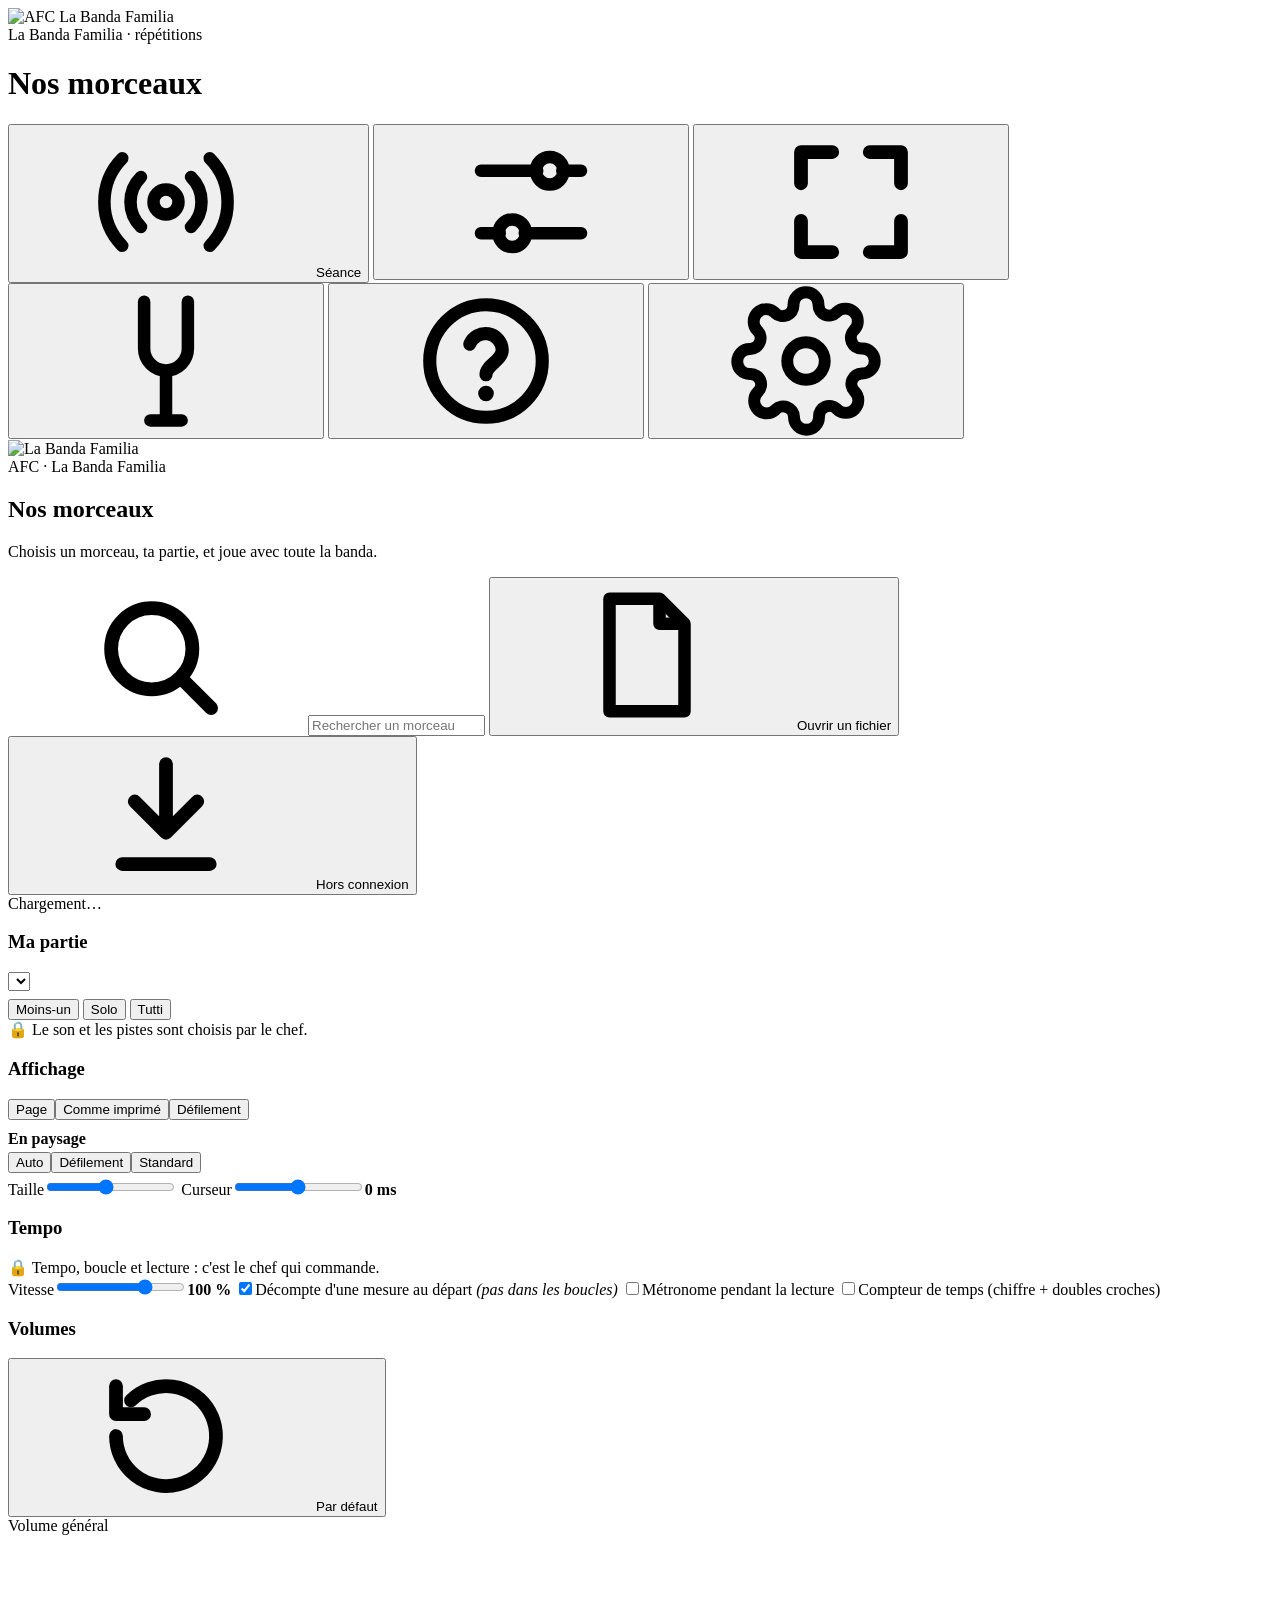
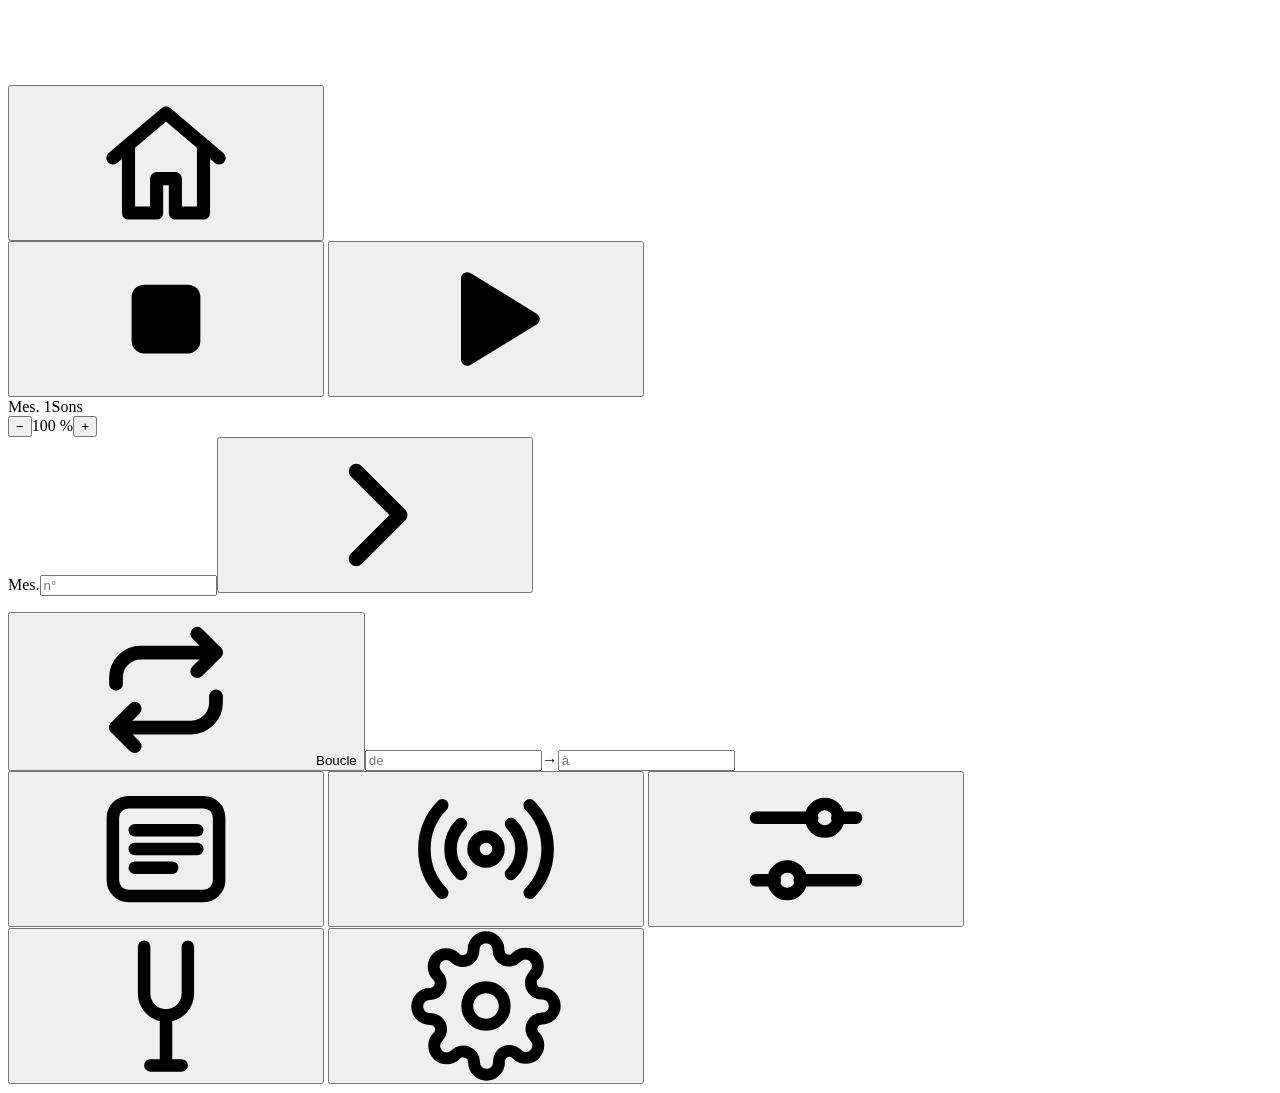
==== sources/body.html @ c30ca42b "Add files via upload" ====
<body data-theme="neon">
<svg width="0" height="0" style="position:absolute" aria-hidden="true">
  <symbol id="i-play" viewBox="0 0 24 24"><path d="M8 5.5v13a1 1 0 0 0 1.5.86l10.6-6.5a1 1 0 0 0 0-1.72L9.5 4.64A1 1 0 0 0 8 5.5z" fill="currentColor"/></symbol>
  <symbol id="i-pause" viewBox="0 0 24 24"><rect x="6" y="5" width="4.2" height="14" rx="1.3" fill="currentColor"/><rect x="13.8" y="5" width="4.2" height="14" rx="1.3" fill="currentColor"/></symbol>
  <symbol id="i-stop" viewBox="0 0 24 24"><rect x="6.5" y="6.5" width="11" height="11" rx="2" fill="currentColor"/></symbol>
  <symbol id="i-home" viewBox="0 0 24 24"><path d="M3.5 11.2L12 4l8.5 7.2M6 9.6V20h4.5v-5.5h3V20H18V9.6" fill="none" stroke="currentColor" stroke-width="2.1" stroke-linecap="round" stroke-linejoin="round"/></symbol>
  <symbol id="i-back" viewBox="0 0 24 24"><path d="M15 5l-7 7 7 7" fill="none" stroke="currentColor" stroke-width="2.4" stroke-linecap="round" stroke-linejoin="round"/></symbol>
  <symbol id="i-sliders" viewBox="0 0 24 24"><g fill="none" stroke="currentColor" stroke-width="2" stroke-linecap="round"><path d="M4 7h9M17 7h3M4 17h3M11 17h9"/><circle cx="15" cy="7" r="2.2"/><circle cx="9" cy="17" r="2.2"/></g></symbol>
  <symbol id="i-full" viewBox="0 0 24 24"><path d="M4 9V4h5M20 9V4h-5M4 15v5h5M20 15v5h-5" fill="none" stroke="currentColor" stroke-width="2.2" stroke-linecap="round" stroke-linejoin="round"/></symbol>
  <symbol id="i-fork" viewBox="0 0 24 24"><path d="M8.5 2.5v7.5a3.5 3.5 0 0 0 7 0V2.5M12 13.5v8M9.5 21.5h5" fill="none" stroke="currentColor" stroke-width="2" stroke-linecap="round" stroke-linejoin="round"/></symbol>
  <symbol id="i-gear" viewBox="0 0 24 24"><g fill="none" stroke="currentColor" stroke-width="1.9" stroke-linecap="round" stroke-linejoin="round"><circle cx="12" cy="12" r="3"/><path d="M19.4 15a1.65 1.65 0 0 0 .33 1.82l.06.06a2 2 0 0 1-2.83 2.83l-.06-.06a1.65 1.65 0 0 0-1.82-.33 1.65 1.65 0 0 0-1 1.51V21a2 2 0 0 1-4 0v-.09A1.65 1.65 0 0 0 9 19.4a1.65 1.65 0 0 0-1.82.33l-.06.06a2 2 0 0 1-2.83-2.83l.06-.06a1.65 1.65 0 0 0 .33-1.82 1.65 1.65 0 0 0-1.51-1H3a2 2 0 0 1 0-4h.09A1.65 1.65 0 0 0 4.6 9a1.65 1.65 0 0 0-.33-1.82l-.06-.06a2 2 0 0 1 2.83-2.83l.06.06a1.65 1.65 0 0 0 1.82.33H9a1.65 1.65 0 0 0 1-1.51V3a2 2 0 0 1 4 0v.09a1.65 1.65 0 0 0 1 1.51 1.65 1.65 0 0 0 1.82-.33l.06-.06a2 2 0 0 1 2.83 2.83l-.06.06a1.65 1.65 0 0 0-.33 1.82V9a1.65 1.65 0 0 0 1.51 1H21a2 2 0 0 1 0 4h-.09a1.65 1.65 0 0 0-1.51 1z"/></g></symbol>
  <symbol id="i-loop" viewBox="0 0 24 24"><g fill="none" stroke="currentColor" stroke-width="2.2" stroke-linecap="round" stroke-linejoin="round"><path d="M17 3l3 3-3 3"/><path d="M20 6H8a4 4 0 0 0-4 4v1"/><path d="M7 21l-3-3 3-3"/><path d="M4 18h12a4 4 0 0 0 4-4v-1"/></g></symbol>
  <symbol id="i-file" viewBox="0 0 24 24"><g fill="none" stroke="currentColor" stroke-width="2" stroke-linejoin="round"><path d="M6 3h8l4 4v14H6z"/><path d="M14 3v4h4"/></g></symbol>
  <symbol id="i-download" viewBox="0 0 24 24"><g fill="none" stroke="currentColor" stroke-width="2.2" stroke-linecap="round" stroke-linejoin="round"><path d="M12 4v11M7 10l5 5 5-5M5 20h14"/></g></symbol>
  <symbol id="i-search" viewBox="0 0 24 24"><g fill="none" stroke="currentColor" stroke-width="2.2" stroke-linecap="round"><circle cx="11" cy="11" r="6.5"/><path d="M16 16l4.5 4.5"/></g></symbol>
  <symbol id="i-chev" viewBox="0 0 24 24"><path d="M9 5l7 7-7 7" fill="none" stroke="currentColor" stroke-width="2.4" stroke-linecap="round" stroke-linejoin="round"/></symbol>
  <symbol id="i-reset" viewBox="0 0 24 24"><g fill="none" stroke="currentColor" stroke-width="2.2" stroke-linecap="round" stroke-linejoin="round"><path d="M4 12a8 8 0 1 0 2.4-5.7"/><path d="M4 4v4.5h4.5"/></g></symbol>
  <symbol id="i-cast" viewBox="0 0 24 24"><g fill="none" stroke="currentColor" stroke-width="2" stroke-linecap="round"><circle cx="12" cy="12" r="2"/><path d="M8 8a5.6 5.6 0 0 0 0 8M16 8a5.6 5.6 0 0 1 0 8M5 5a10 10 0 0 0 0 14M19 5a10 10 0 0 1 0 14"/></g></symbol>
  <symbol id="i-view" viewBox="0 0 24 24"><g fill="none" stroke="currentColor" stroke-width="2" stroke-linecap="round"><rect x="3.5" y="4.5" width="17" height="15" rx="2.5"/><path d="M7 9h10M7 12h10M7 15h6"/></g></symbol>
  <symbol id="i-help" viewBox="0 0 24 24"><g fill="none" stroke="currentColor" stroke-width="2.1" stroke-linecap="round" stroke-linejoin="round"><circle cx="12" cy="12" r="9"/><path d="M9.4 9.3a2.7 2.7 0 0 1 5.2.9c0 1.8-2.6 2.4-2.6 4"/></g><circle cx="12" cy="17.2" r="1.25" fill="currentColor"/></symbol>
  <symbol id="i-note" viewBox="0 0 24 24"><path d="M9 18V6l10-2v12" fill="none" stroke="currentColor" stroke-width="2" stroke-linejoin="round"/><circle cx="6.5" cy="18" r="2.6" fill="currentColor"/><circle cx="16.5" cy="16" r="2.6" fill="currentColor"/></symbol>
</svg>
<div class="app">
  <header class="top">
    <button id="backBtn" class="ic home" title="Accueil : liste des morceaux" style="display:none"><svg><use href="#i-home"/></svg></button>
    <img class="logo" id="logoImg" src="" alt="AFC La Banda Familia">
    <div class="tt"><div class="kick" id="kick">La Banda Familia · répétitions</div><h1 id="title">Nos morceaux</h1></div>
    <div class="tools">
      <button id="sessBtn" class="pill" title="Séance synchronisée (répétition / concert)"><span class="sd"></span><svg class="sm"><use href="#i-cast"/></svg><span id="sessLbl">Séance</span></button>
      <button id="sideToggle" class="ic" title="Afficher / masquer les réglages"><svg><use href="#i-sliders"/></svg></button>
      <button id="fullBtn" class="ic" title="Plein écran"><svg><use href="#i-full"/></svg></button>
      <button id="tuneBtn" class="ic" title="Accordeur"><svg><use href="#i-fork"/></svg></button>
      <button id="helpBtn" class="ic" title="Aide"><svg><use href="#i-help"/></svg></button>
      <button id="settingsBtn" class="ic" title="Paramètres"><svg><use href="#i-gear"/></svg></button>
    </div>
  </header>
  <main>
    <section id="library">
      <div class="hero">
        <div class="halo"><img id="heroImg" src="" alt="La Banda Familia"></div>
        <div class="herotxt">
          <div class="eyebrow">AFC · La Banda Familia</div>
          <h2>Nos morceaux</h2>
          <p class="muted">Choisis un morceau, ta partie, et joue avec toute la banda.</p>
        </div>
      </div>
      <div class="libbar">
        <label class="search"><svg><use href="#i-search"/></svg><input type="search" id="songSearch" placeholder="Rechercher un morceau" autocomplete="off"></label>
        <input type="file" id="localFile" accept=".mxl,.musicxml,.xml" style="display:none">
        <button id="localBtn" class="soft"><svg class="sm"><use href="#i-file"/></svg>Ouvrir un fichier</button>
        <button id="installBtn" class="primary" style="display:none"><svg class="sm"><use href="#i-download"/></svg>Installer l'application</button>
        <button id="offlineBtn" class="soft" title="Télécharger tous les morceaux et les sons pour jouer sans connexion"><svg class="sm"><use href="#i-download"/></svg>Hors connexion</button>
      </div>
      <div class="installhint" id="installHint" style="display:none"></div>
      <div class="muted small libinfo" id="libInfo">Chargement…</div>
      <div class="songs" id="songs"></div>
    </section>

    <section id="player">
      <div id="sheetBack"></div>
      <aside class="side" id="side">
        <div class="grab"></div>
        <div class="card">
          <h3>Ma partie</h3>
          <select id="partSel" class="full"></select>
          <div class="seg" style="margin-top:8px">
            <button id="minusOne" class="lk" title="Coupe ma partie : je joue par-dessus">Moins-un</button>
            <button id="soloMine" class="lk" title="N'écouter que ma partie">Solo</button>
            <button id="allOn" class="lk" title="Tout le monde">Tutti</button>
          </div>
          <div class="lockline">🔒 Le son et les pistes sont choisis par le chef.</div>
        </div>
        <div class="card">
          <h3>Affichage</h3>
          <select id="viewSel" hidden><option value="part">Ma partie seule</option></select>
          <div class="seg seg3" id="layoutSeg">
            <button data-v="page">Page</button><button data-v="idem">Comme imprimé</button><button data-v="line">Défilement</button>
          </div>
          <div class="landrow" id="landRow">
            <div class="small" style="margin:10px 0 4px"><b>En paysage</b></div>
            <div class="seg seg3" id="landSeg"><button data-v="auto">Auto</button><button data-v="line">Défilement</button><button data-v="std">Standard</button></div>
            <div class="small muted" id="landNote" style="margin-top:4px"></div>
          </div>
          <select id="layoutSel" hidden><option value="page">Page</option><option value="idem">Idem partition imprimée</option><option value="line">Une ligne qui défile</option></select>
          <select id="curSel" hidden><option value="large">Large</option></select>
          <label class="sl"><span>Taille</span><input type="range" id="zoom" min="50" max="160" value="100"></label>
          <label class="sl" title="Décale le curseur s'il semble en avance ou en retard sur le son"><span>Curseur</span><input type="range" id="curOff" min="-150" max="150" step="10" value="0"><b id="curOffLbl">0 ms</b></label>
        </div>
        <div class="card">
          <h3>Tempo</h3>
          <div class="lockline">🔒 Tempo, boucle et lecture : c'est le chef qui commande.</div>
          <label class="sl lk"><span>Vitesse</span><input type="range" id="speed" min="50" max="120" step="5" value="100"><b id="speedLbl">100 %</b></label>
          <label class="chk lk"><input type="checkbox" id="countIn" checked><span>Décompte d'une mesure au départ <em>(pas dans les boucles)</em></span></label>
          <label class="chk lk"><input type="checkbox" id="clickOn"><span>Métronome pendant la lecture</span></label>
          <label class="chk"><input type="checkbox" id="beatOn"><span>Compteur de temps (chiffre + doubles croches)</span></label>
        </div>
        <div class="card">
          <div class="mixhead"><h3>Volumes</h3><button id="mixReset" class="lk mini" title="Remettre tous les volumes, muets et solos par défaut"><svg class="sm"><use href="#i-reset"/></svg>Par défaut</button></div>
          <div class="vrow gv"><div class="vbar" id="gvol"><div class="vfill"></div><span class="vname">Volume général</span><span class="vval"></span></div></div>
          <div class="mix lk" id="mix"></div>
        </div>
      </aside>
      <div class="stage">
        <div id="scoreBox"><div id="scoreWrap"><div id="score"></div></div>
          <div id="playhead"></div>
          <div id="turn"><div id="turnPrev"><div id="turnInner"></div><div id="turnSkip"></div></div><div id="turnBlur"></div><div id="turnLbl"></div></div>
          <div id="followBanner"></div>
          <canvas id="beatBox" aria-hidden="true"></canvas>
          <div id="scoreTag"><button id="homeFab" type="button" title="Accueil : liste des morceaux"><svg><use href="#i-home"/></svg></button><button id="partTag" type="button" title="Changer de partie" aria-haspopup="listbox" aria-expanded="false" hidden><span id="partTagTxt"></span><svg viewBox="0 0 12 12" width="10" height="10" aria-hidden="true"><path d="M2.5 4.5 6 8l3.5-3.5" fill="none" stroke="currentColor" stroke-width="1.8" stroke-linecap="round" stroke-linejoin="round"/></svg></button></div>
          <div id="partMenu" role="listbox" aria-label="Choisir ma partie" hidden></div>
          <div class="loading" id="loading" style="display:none">Chargement…</div></div>
        <div class="transport">
          <div class="bar" id="bar" title="Avancement du morceau : touchez pour voir un endroit de la partition"><div class="fill" id="fill"></div><div class="loopz" id="loopz"></div><div class="head" id="head"></div></div>
          <div class="controls">
            <div class="tmain">
              <button id="stopBtn" class="ic lk" title="Retour au début"><svg><use href="#i-stop"/></svg></button>
              <button class="play lk" id="playBtn" title="Lecture / pause (espace)"><svg><use href="#i-play"/></svg></button>
              <div class="posbox" id="posbox"><span class="pos" id="pos">Mes. 1</span><span class="snd" id="sndState" title="Sons d'instruments"><i></i><span>Sons</span></span></div>
            </div>
            <div class="tmid">
            <div class="tempo lk" title="Vitesse"><button id="tempoDown" class="ic sm2">−</button><span id="tempoLbl">100 %</span><button id="tempoUp" class="ic sm2">+</button></div>
            <form class="goto lk" id="gotoForm" title="Aller directement à une mesure"><label for="gotoIn">Mes.</label><input id="gotoIn" type="text" inputmode="numeric" pattern="[0-9]*" placeholder="n°" autocomplete="off"><button type="submit" class="ic sm2" aria-label="Aller"><svg><use href="#i-chev"/></svg></button></form>
            <div class="loopctl lk" title="Boucle : choisir les mesures (ou glisser le doigt sur la barre de progression)"><button id="loopBtn"><svg class="sm"><use href="#i-loop"/></svg><span>Boucle</span></button><input type="text" id="loopA" placeholder="de" inputmode="numeric" autocomplete="off" title="Début : tapez le numéro, ou touchez la case puis la mesure sur la partition"><span class="arr">→</span><input type="text" id="loopB" placeholder="à" inputmode="numeric" autocomplete="off" title="Fin : tapez le numéro, ou touchez la case puis la mesure sur la partition"></div>
            <div class="marks lk" id="marks"></div>
            </div>
            <button id="lpView" class="ic lp" title="Passer en affichage standard"><svg><use href="#i-view"/></svg></button>
            <button id="lpSess" class="ic lp" title="Séance"><svg><use href="#i-cast"/></svg></button>
            <button id="lpSide" class="ic lp" title="Réglages"><svg><use href="#i-sliders"/></svg></button>
            <button id="lpTune" class="ic lp" title="Accordeur"><svg><use href="#i-fork"/></svg></button>
            <button id="lpSet" class="ic lp" title="Paramètres"><svg><use href="#i-gear"/></svg></button>
          </div>
        </div>
      </div>
    </section>
  </main>
</div>
<div id="toast"></div>

<dialog id="sessDlg">
  <form method="dialog" id="sessForm">
    <div class="dtitle">Séance synchronisée</div>
    <div id="sessIdle">
      <p class="small muted">Tous les téléphones affichent le même morceau, au même endroit, au même tempo. Le <b>chef</b> (la pianiste) commande la lecture et choisit les pistes qui sonnent ; les <b>musiciens</b> suivent, chacun avec sa propre partie à l'écran.</p>
      <div class="row" style="margin-top:6px"><button type="button" class="primary" id="sessCreate">Je suis le chef : créer la séance</button></div>
      <div id="sessResume" class="card resume" style="display:none">
        <div class="small" id="sessResumeInfo"></div>
        <div class="row" style="margin-top:8px;gap:8px;flex-wrap:wrap"><button type="button" class="primary" id="sessResumeF">Reprendre la dernière séance</button><button type="button" id="sessResumeC">Reprendre en chef</button></div>
      </div>
      <div class="dsec">Rejoindre une séance</div>
      <div class="row" style="margin-top:6px"><input type="text" id="sessCodeIn" placeholder="CODE" maxlength="6" autocomplete="off" autocapitalize="characters" style="width:150px;text-transform:uppercase;font-weight:700;letter-spacing:.1em"><button type="button" class="primary" id="sessJoin">Rejoindre</button></div>
      <p class="small muted" style="margin-top:12px">Réseau : chaque téléphone peut utiliser sa 4G/5G, ou le wifi d'un partage de connexion / d'un petit routeur 4G-5G. Une connexion internet est nécessaire pour la mise en relation.</p>
    </div>
    <div id="sessMaster" style="display:none">
      <div class="small muted" style="text-align:center">Code de la séance</div>
      <div class="sesscode" id="sessCode">····</div>
      <div class="sessqr" id="sessQr"></div>
      <div class="small" style="margin-top:10px"><b id="sessCount">0 musicien connecté</b></div>
      <div class="sesslist" id="sessList"></div>
      <p class="small muted">Vous commandez la lecture, le tempo, les boucles et les pistes jouées (mixeur). Le son ne sort que sur cet appareil.</p>
      <p class="small muted" id="sessCap"></p>
    </div>
    <div id="sessFollow" style="display:none">
      <p><b id="sessFState">Connexion…</b></p>
      <label class="chk"><input type="checkbox" id="sessSound"><span>Entendre le son sur ce téléphone (casque)</span></label>
      <p class="small muted">Le chef commande la lecture. Vous gardez la main sur votre partie, l'affichage, la taille et le curseur.</p>
      <p class="small muted" style="margin-top:8px">Le chef doit partir, ou son téléphone ne répond plus ? <button type="button" id="sessTake" style="display:none">Prendre la direction</button></p>
    </div>
    <div class="row dfoot">
      <button type="button" id="sessQuit" style="display:none">Quitter la séance</button>
      <button value="cancel">Fermer</button>
    </div>
  </form>
</dialog>

<dialog id="checkDlg">
  <form method="dialog">
    <div class="dtitle">Avant de jouer</div>
    <ul class="check">
      <li><input type="checkbox"><div><b>Pas d'appels ni de notifications</b><br><span class="small muted">iPhone : mode Avion, puis réactiver le Wi-Fi si vous passez par un partage de connexion. Sinon : Centre de contrôle → Concentration → Ne pas déranger. Android : mode Ne pas déranger.</span></div></li>
      <li><input type="checkbox"><div><b>Rester sur cette page</b><br><span class="small muted">L'écran reste allumé tant que la page est ouverte. Fermez les autres onglets et applications lourdes. Si vous changez d'appli, la synchro se remet en route au retour.</span></div></li>
      <li><input type="checkbox"><div><b>Batterie chargée</b> (ou mode économie désactivé)</div></li>
      <li id="latCheck" class="latcheck" hidden><input type="checkbox"><div><b id="latCheckT"></b><br><span class="small muted" id="latCheckX"></span><br><button type="button" class="soft" id="latCheckB" style="margin-top:6px"></button></div></li>
    </ul>
    <div class="row dfoot"><button class="primary" id="checkGo" value="ok">C'est parti</button></div>
  </form>
</dialog>

<dialog id="tunerDlg" class="tuner">
  <div class="tu-top"><div class="tu-ins" id="tuIns"></div><button type="button" class="ic" id="tuClose" title="Fermer">✕</button></div>
  <div class="tu-stage"><canvas id="tuBall"></canvas>
    <div class="tu-concert" id="tuConcert" title="Son réel (en Ut)"><svg viewBox="0 0 30 20" width="30" height="20"><rect x=".5" y=".5" width="29" height="19" rx="2" fill="#fff" stroke="#333"/><path d="M6.3 1v18M12.2 1v18M18 1v18M23.8 1v18" stroke="#333"/><path d="M4.3 1h4v11h-4zM10.2 1h4v11h-4zM21.8 1h4v11h-4z" fill="#222"/></svg><b id="tuCName">–</b></div>
  </div>
  <div class="tu-note"><span id="tuNote">–</span><sub id="tuOct"></sub></div>
  <div class="tu-cents" id="tuCents"></div>
  <div class="tu-hint" id="tuHint">Jouez une note tenue…</div>
  <div class="tu-freq" id="tuFreq"></div>
  <div class="tu-a4"><button type="button" id="a4m">−</button><span>La = <b id="a4v">440</b> Hz</span><button type="button" id="a4p">+</button></div>
</dialog>
<dialog id="settings">
  <form method="dialog">
    <div class="dhead"><div class="dtitle">Paramètres</div><button type="button" class="soft" id="setHelp"><svg class="sm"><use href="#i-help"/></svg>Aide</button></div>
    <div class="dsec">Apparence</div>
    <div class="themes" id="themes">
      <button type="button" class="th" data-t="neon"><div class="sw neon"></div><span>Néon club</span></button>
      <button type="button" class="th" data-t="boule"><div class="sw boule"></div><span>Boule à facettes</span></button>
      <button type="button" class="th" data-t="scene"><div class="sw scene"></div><span>Scène</span></button>
      <button type="button" class="th" data-t="fete"><div class="sw fete"></div><span>Jour de fête</span></button>
      <button type="button" class="th" data-t="fiesta"><div class="sw fiesta"></div><span>Fiesta <em class="new">nouveau</em></span></button>
      <button type="button" class="th" data-t="guinguette"><div class="sw guinguette"></div><span>Guinguette <em class="new">nouveau</em></span></button>
    </div>
    <div class="dsec">Son</div>
    <div class="latrow"><span id="latInfo">Retard du son : automatique</span>
      <span class="latbtns"><button type="button" id="latBtn">Mesurer</button><button type="button" id="latReset" title="Revenir à la valeur annoncée par l'appareil">Auto</button></span></div>
    <p class="small muted" style="margin:4px 0 10px">Le son sort automatiquement sur l'appareil choisi par le téléphone ou l'ordinateur (Bluetooth, AirPlay, casque…). Avec une enceinte, posez le téléphone près d'elle, volume moyen, dans le calme, puis « Mesurer » : quelques bips sont réécoutés au micro et le son est ensuite envoyé en avance d'autant, pour tomber pile avec la barre de lecture et les autres téléphones.</p>
    <div class="row" id="outRow" style="display:none;gap:8px;margin-bottom:10px"><select id="outSel" style="flex:1"></select><button type="button" id="airBtn">AirPlay…</button></div>
    <div class="latrow"><span>Diapason de l'accordeur : La = <b id="a4set">440</b> Hz</span><span class="latbtns"><button type="button" id="a4sm">−</button><button type="button" id="a4sp">+</button></span></div>
    <div class="seg" id="sfqSeg"><button type="button" data-v="hd">Haute qualité</button><button type="button" data-v="light">Léger (4G, vieux téléphones)</button></div>
    <div class="dsec">Performances</div>
    <label class="chk"><input type="checkbox" id="lightMode"><span>Affichage allégé (appareil lent : animation moins fréquente, sans flou)</span></label>
    <div class="dsec kbd">Raccourcis clavier</div>
    <p class="small muted kbd" style="margin:0">Espace : lecture / pause · ← → : mesure précédente / suivante · Début : retour au début · + / − : tempo · B : boucle · R : réglages</p>
    <div class="dsec">Hébergement des sons <span class="muted small">(administrateur)</span></div>
    <p class="small muted" id="packInfo" style="margin:0 0 6px"></p>
    <p class="small muted" style="margin:0 0 8px">Pour une application autonome : créez le pack (environ 60 à 90 Mo, quelques minutes), décompressez <b>sons.zip</b> et déposez le dossier <b>sons</b> à la racine du dépôt GitHub, à côté de index.html.</p>
    <button type="button" id="packBtn" class="soft">Créer le pack de sons (sons.zip)</button>
    <div class="dsec">Bibliothèque Google Drive <span class="muted small">(facultatif)</span></div>
    <p class="small muted">Inutile si l'application est hébergée avec ses morceaux. Sinon : dossier Google Drive partagé « Tous les utilisateurs disposant du lien », avec un sous-dossier par morceau contenant l'export MusicXML (.mxl).</p>
    <label class="fl">Clé API Google</label>
    <input type="text" id="cfgKey" placeholder="AIza…">
    <label class="fl">Lien (ou identifiant) du dossier des morceaux</label>
    <input type="text" id="cfgFolder" placeholder="https://drive.google.com/drive/folders/…">
    <div class="row dfoot">
      <span class="muted small" id="appVer" style="margin-right:auto"></span>
      <button value="cancel">Annuler</button>
      <button class="primary" id="cfgSave" value="ok">Enregistrer</button>
    </div>
  </form>
</dialog>

<dialog id="qsDlg" class="qs" aria-label="Premiers pas">
  <div class="qsIcon" id="qsIcon"></div>
  <div class="dtitle" id="qsTitle"></div>
  <div class="qsText" id="qsText"></div>
  <div class="qsAct" id="qsAct"></div>
  <div class="qsDots" id="qsDots"></div>
  <div class="row qsNav"><button type="button" class="link" id="qsSkip">Passer</button><span style="flex:1"></span><button type="button" id="qsPrev">Précédent</button><button type="button" class="primary" id="qsNext" autofocus>Suivant</button></div>
</dialog>

<dialog id="helpDlg" class="help">
  <form method="dialog">
    <div class="dhead"><div class="dtitle">Aide</div><button class="ic" value="x" title="Fermer">✕</button></div>
    <div id="helpList"></div>
    <div class="row dfoot" style="justify-content:space-between;align-items:center"><span class="small muted" id="helpVer"></span><button type="button" class="primary" id="helpQS">Revoir les premiers pas</button></div>
  </form>
</dialog>
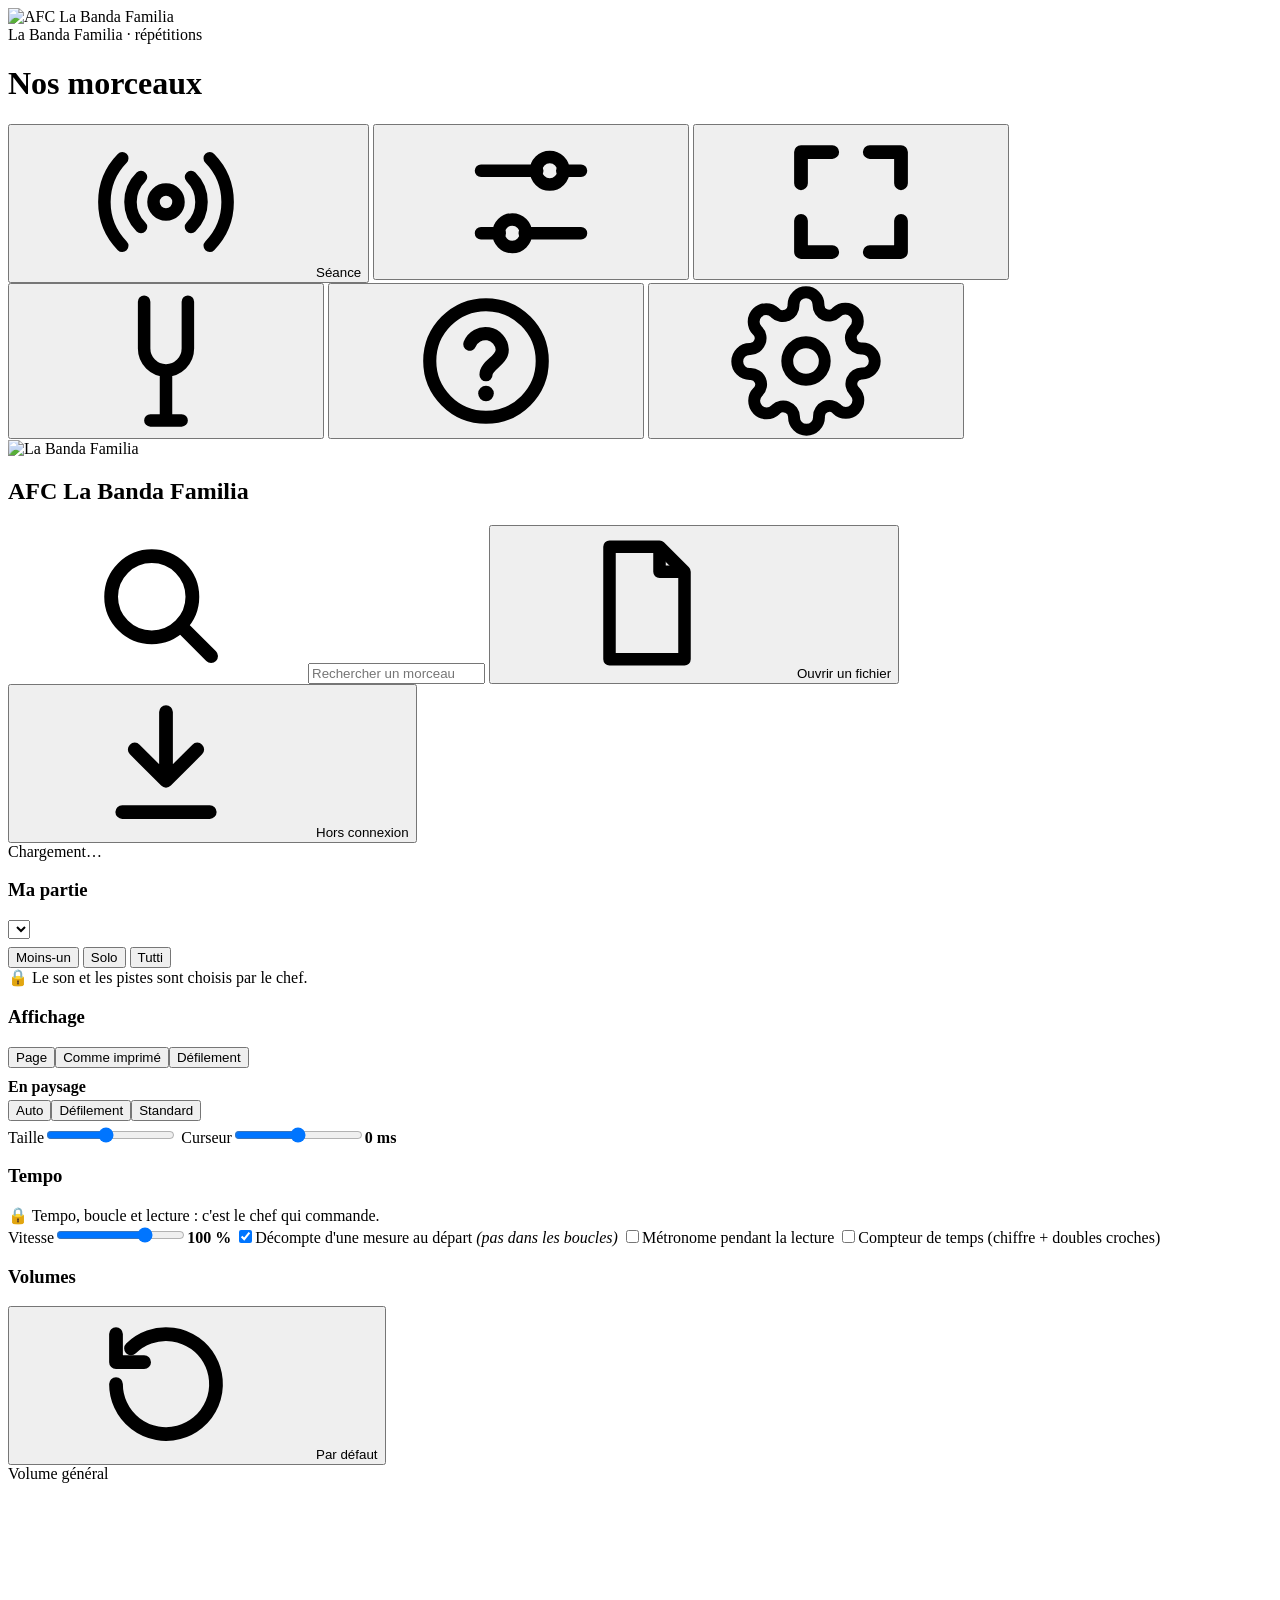
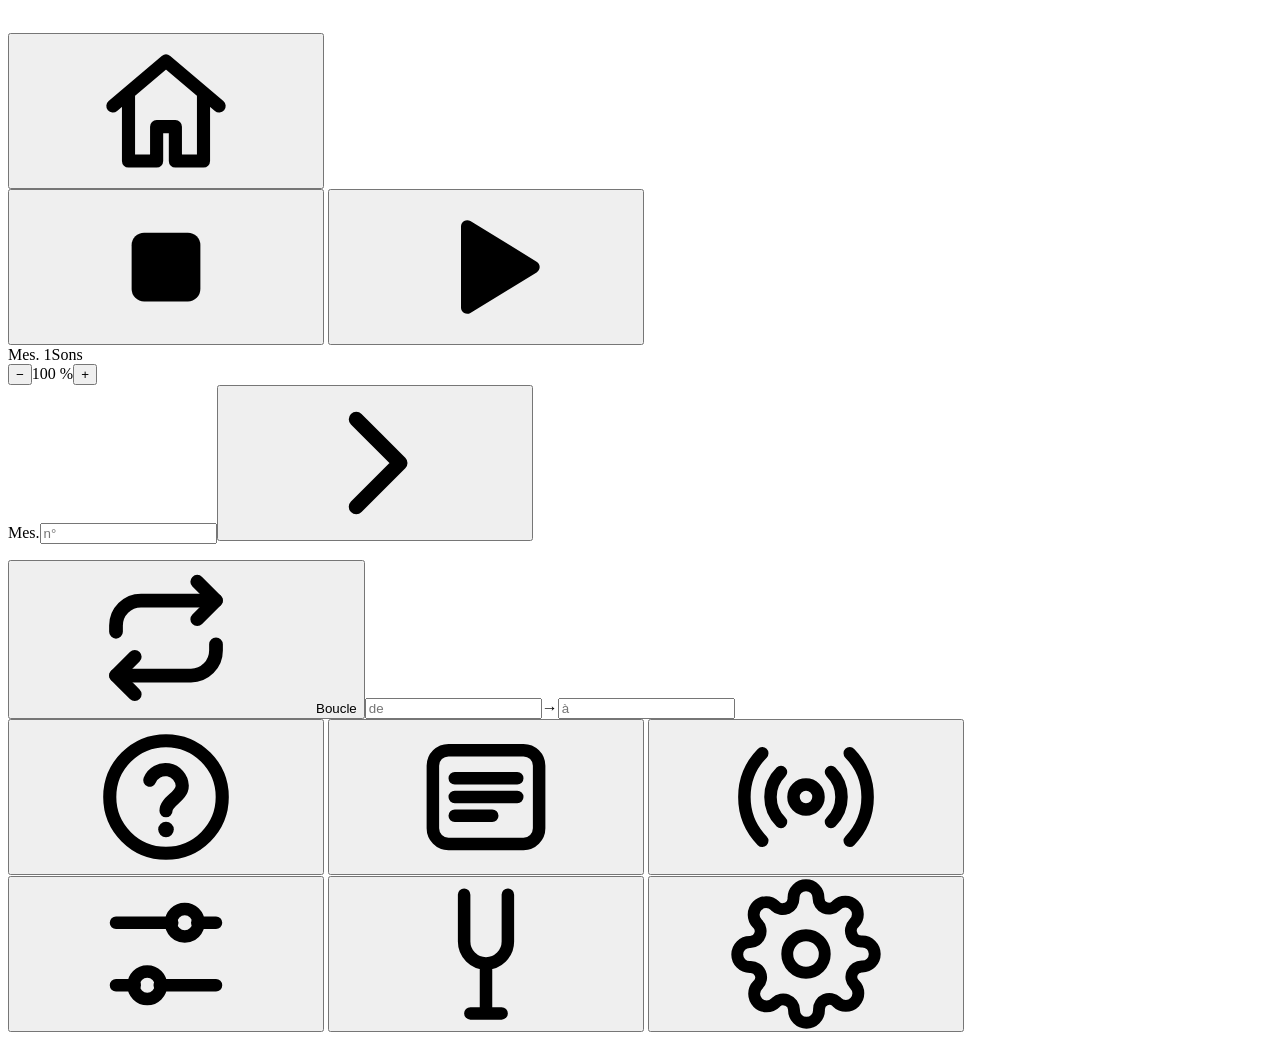
==== commit dff32313: "Add files via upload" ====
--- a/sources/body.html
+++ b/sources/body.html
@@ -30,7 +30,7 @@
       <button id="sideToggle" class="ic" title="Afficher / masquer les réglages"><svg><use href="#i-sliders"/></svg></button>
       <button id="fullBtn" class="ic" title="Plein écran"><svg><use href="#i-full"/></svg></button>
       <button id="tuneBtn" class="ic" title="Accordeur"><svg><use href="#i-fork"/></svg></button>
-      <button id="helpBtn" class="ic" title="Aide"><svg><use href="#i-help"/></svg></button>
+      <button id="helpBtn" class="ic" title="Aide" aria-pressed="false"><svg><use href="#i-help"/></svg></button>
       <button id="settingsBtn" class="ic" title="Paramètres"><svg><use href="#i-gear"/></svg></button>
     </div>
   </header>
@@ -39,9 +39,7 @@
       <div class="hero">
         <div class="halo"><img id="heroImg" src="" alt="La Banda Familia"></div>
         <div class="herotxt">
-          <div class="eyebrow">AFC · La Banda Familia</div>
-          <h2>Nos morceaux</h2>
-          <p class="muted">Choisis un morceau, ta partie, et joue avec toute la banda.</p>
+          <h2>AFC La Banda Familia</h2>
         </div>
       </div>
       <div class="libbar">
@@ -102,6 +100,7 @@
       </aside>
       <div class="stage">
         <div id="scoreBox"><div id="scoreWrap"><div id="score"></div></div>
+          <div id="sigBox" aria-hidden="true"></div>
           <div id="playhead"></div>
           <div id="turn"><div id="turnPrev"><div id="turnInner"></div><div id="turnSkip"></div></div><div id="turnBlur"></div><div id="turnLbl"></div></div>
           <div id="followBanner"></div>
@@ -123,6 +122,7 @@
             <div class="loopctl lk" title="Boucle : choisir les mesures (ou glisser le doigt sur la barre de progression)"><button id="loopBtn"><svg class="sm"><use href="#i-loop"/></svg><span>Boucle</span></button><input type="text" id="loopA" placeholder="de" inputmode="numeric" autocomplete="off" title="Début : tapez le numéro, ou touchez la case puis la mesure sur la partition"><span class="arr">→</span><input type="text" id="loopB" placeholder="à" inputmode="numeric" autocomplete="off" title="Fin : tapez le numéro, ou touchez la case puis la mesure sur la partition"></div>
             <div class="marks lk" id="marks"></div>
             </div>
+            <button id="lpHelp" class="ic lp" title="Aide" aria-pressed="false"><svg><use href="#i-help"/></svg></button>
             <button id="lpView" class="ic lp" title="Passer en affichage standard"><svg><use href="#i-view"/></svg></button>
             <button id="lpSess" class="ic lp" title="Séance"><svg><use href="#i-cast"/></svg></button>
             <button id="lpSide" class="ic lp" title="Réglages"><svg><use href="#i-sliders"/></svg></button>
@@ -237,19 +237,13 @@
   </form>
 </dialog>
 
-<dialog id="qsDlg" class="qs" aria-label="Premiers pas">
-  <div class="qsIcon" id="qsIcon"></div>
+<dialog id="qsDlg" class="qs" aria-label="Réglage de la latence">
+  <div class="qsIcon">🎧</div>
   <div class="dtitle" id="qsTitle"></div>
   <div class="qsText" id="qsText"></div>
-  <div class="qsAct" id="qsAct"></div>
-  <div class="qsDots" id="qsDots"></div>
-  <div class="row qsNav"><button type="button" class="link" id="qsSkip">Passer</button><span style="flex:1"></span><button type="button" id="qsPrev">Précédent</button><button type="button" class="primary" id="qsNext" autofocus>Suivant</button></div>
-</dialog>
-
-<dialog id="helpDlg" class="help">
-  <form method="dialog">
-    <div class="dhead"><div class="dtitle">Aide</div><button class="ic" value="x" title="Fermer">✕</button></div>
-    <div id="helpList"></div>
-    <div class="row dfoot" style="justify-content:space-between;align-items:center"><span class="small muted" id="helpVer"></span><button type="button" class="primary" id="helpQS">Revoir les premiers pas</button></div>
-  </form>
-</dialog>
+  <div class="qsAct"><button type="button" class="primary" id="qsMeasure"></button><div class="small qsst" id="qsSt"></div></div>
+  <p class="small muted qsLater" id="qsLater"></p>
+  <div class="row qsNav"><span style="flex:1"></span><button type="button" id="qsClose" autofocus></button></div>
+</dialog>
+
+<div id="tipLayer" hidden></div>
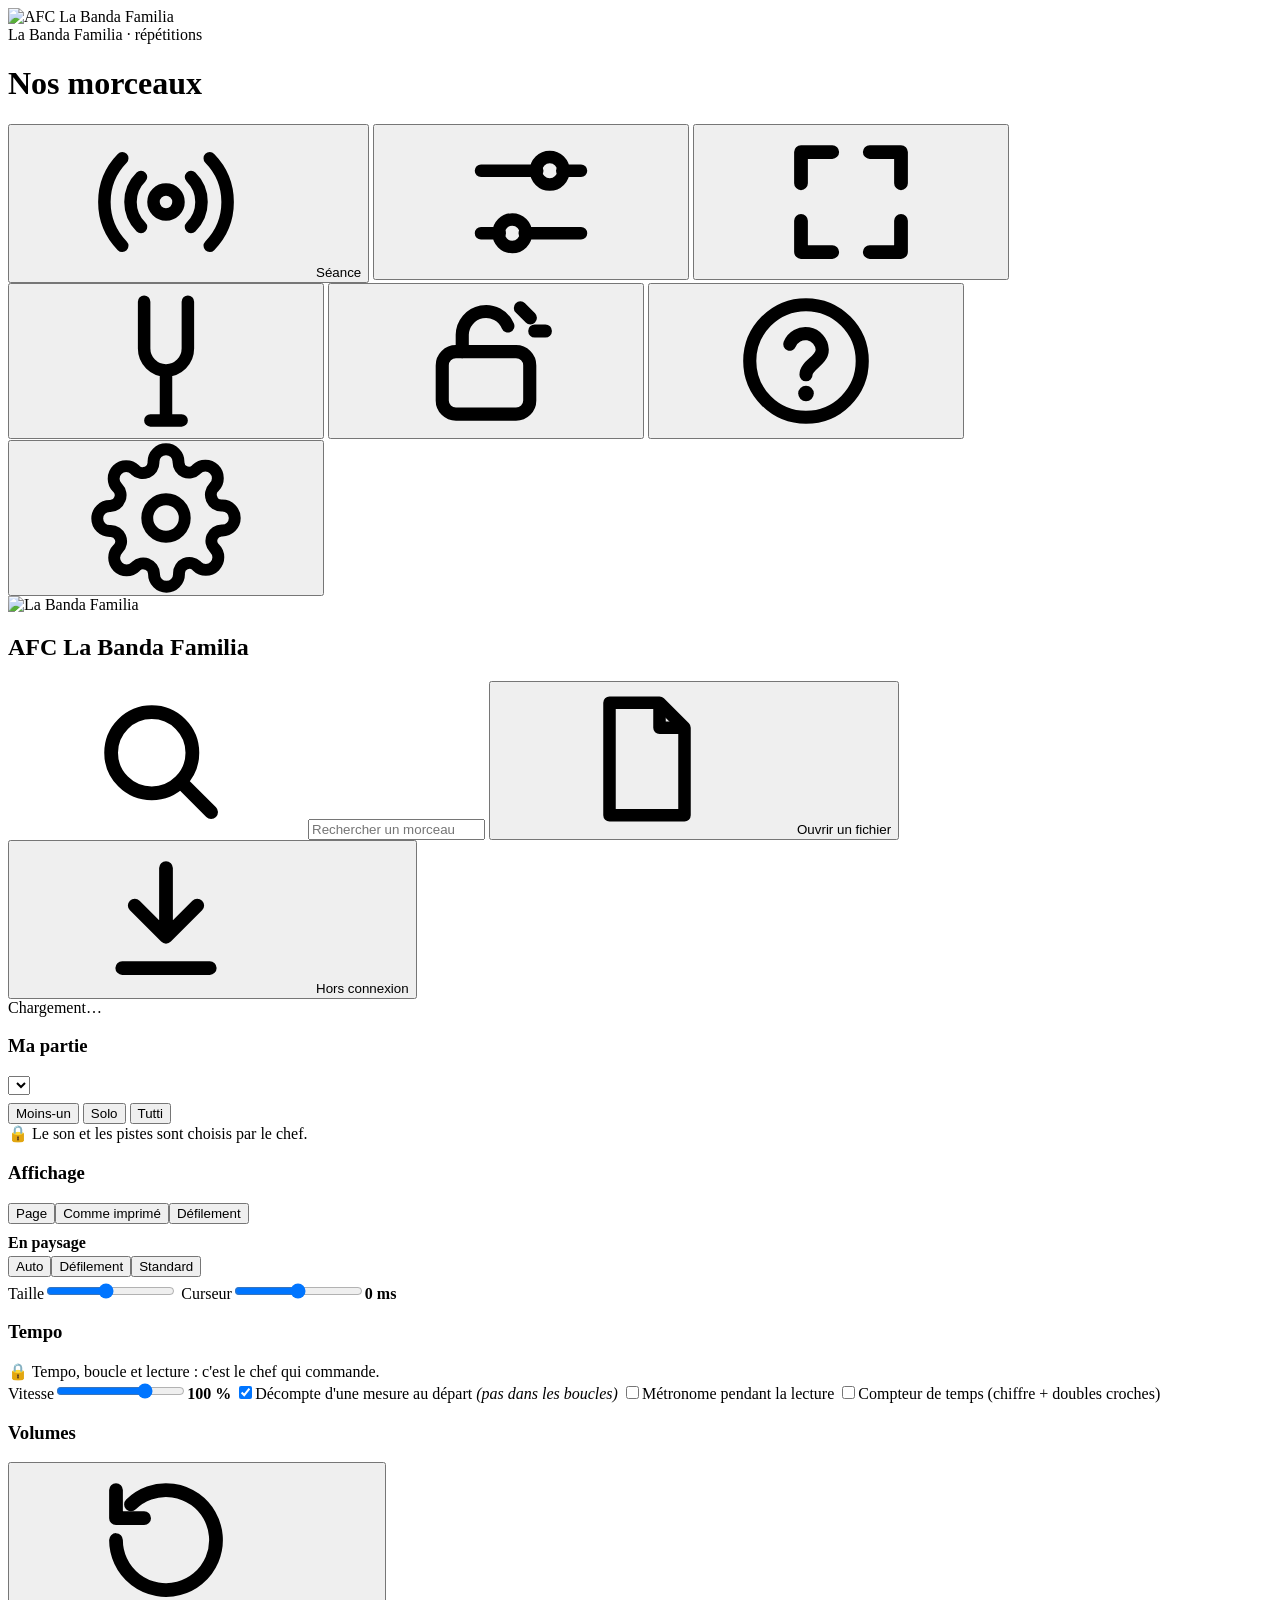
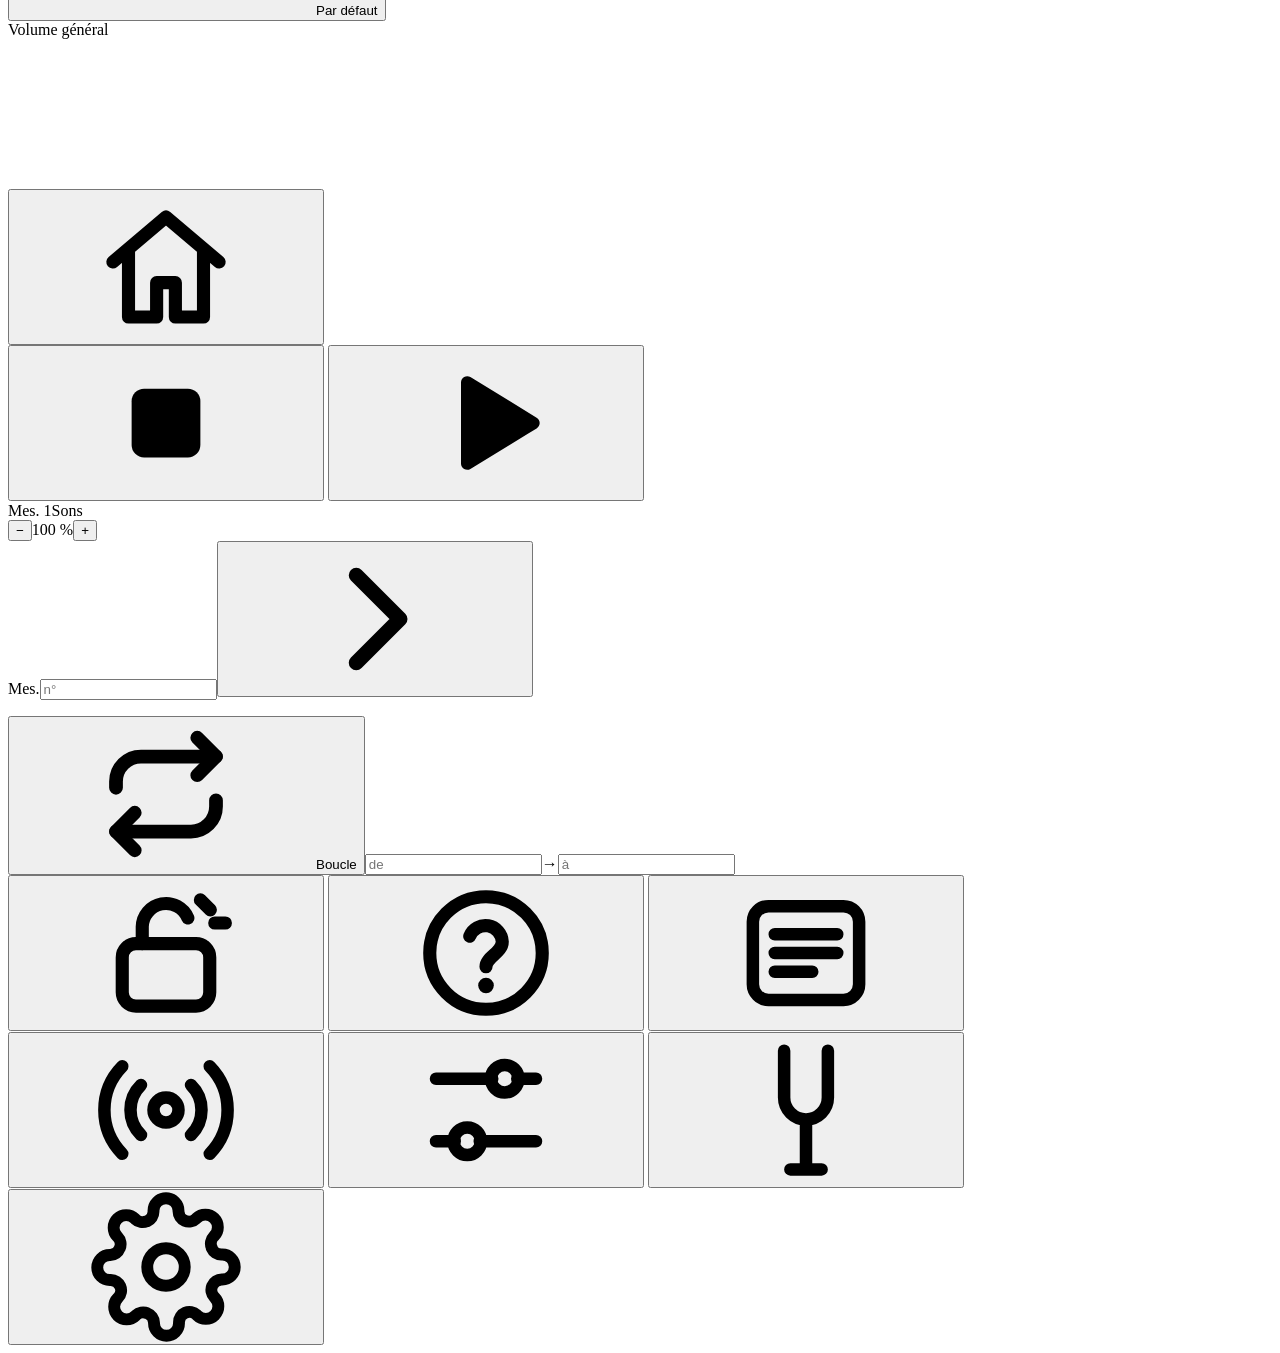
==== commit 216b891b: "Add files via upload" ====
--- a/sources/body.html
+++ b/sources/body.html
@@ -18,6 +18,8 @@
   <symbol id="i-cast" viewBox="0 0 24 24"><g fill="none" stroke="currentColor" stroke-width="2" stroke-linecap="round"><circle cx="12" cy="12" r="2"/><path d="M8 8a5.6 5.6 0 0 0 0 8M16 8a5.6 5.6 0 0 1 0 8M5 5a10 10 0 0 0 0 14M19 5a10 10 0 0 1 0 14"/></g></symbol>
   <symbol id="i-view" viewBox="0 0 24 24"><g fill="none" stroke="currentColor" stroke-width="2" stroke-linecap="round"><rect x="3.5" y="4.5" width="17" height="15" rx="2.5"/><path d="M7 9h10M7 12h10M7 15h6"/></g></symbol>
   <symbol id="i-help" viewBox="0 0 24 24"><g fill="none" stroke="currentColor" stroke-width="2.1" stroke-linecap="round" stroke-linejoin="round"><circle cx="12" cy="12" r="9"/><path d="M9.4 9.3a2.7 2.7 0 0 1 5.2.9c0 1.8-2.6 2.4-2.6 4"/></g><circle cx="12" cy="17.2" r="1.25" fill="currentColor"/></symbol>
+  <symbol id="i-lock" viewBox="0 0 24 24"><g fill="none" stroke="currentColor" stroke-width="2.1" stroke-linecap="round" stroke-linejoin="round"><rect x="5" y="10.5" width="14" height="10" rx="2.2"/><path d="M8.2 10.5V7.8a3.8 3.8 0 0 1 7.6 0v2.7"/></g><circle cx="12" cy="15.5" r="1.4" fill="currentColor"/></symbol>
+  <symbol id="i-unlock" viewBox="0 0 24 24"><g fill="none" stroke="currentColor" stroke-width="2.1" stroke-linecap="round" stroke-linejoin="round"><rect x="5" y="10.5" width="14" height="10" rx="2.2"/><path d="M8.2 10.5V7.8a3.8 3.8 0 0 1 7.3-1.4"/><path d="M17.5 3.5l1.6 1.6M19.8 7.2h1.7"/></g></symbol>
   <symbol id="i-note" viewBox="0 0 24 24"><path d="M9 18V6l10-2v12" fill="none" stroke="currentColor" stroke-width="2" stroke-linejoin="round"/><circle cx="6.5" cy="18" r="2.6" fill="currentColor"/><circle cx="16.5" cy="16" r="2.6" fill="currentColor"/></symbol>
 </svg>
 <div class="app">
@@ -30,6 +32,7 @@
       <button id="sideToggle" class="ic" title="Afficher / masquer les réglages"><svg><use href="#i-sliders"/></svg></button>
       <button id="fullBtn" class="ic" title="Plein écran"><svg><use href="#i-full"/></svg></button>
       <button id="tuneBtn" class="ic" title="Accordeur"><svg><use href="#i-fork"/></svg></button>
+      <button id="rotBtn" class="ic plonly" title="Verrouiller l'orientation" aria-pressed="false"><svg><use href="#i-unlock"/></svg></button>
       <button id="helpBtn" class="ic" title="Aide" aria-pressed="false"><svg><use href="#i-help"/></svg></button>
       <button id="settingsBtn" class="ic" title="Paramètres"><svg><use href="#i-gear"/></svg></button>
     </div>
@@ -62,11 +65,11 @@
           <h3>Ma partie</h3>
           <select id="partSel" class="full"></select>
           <div class="seg" style="margin-top:8px">
-            <button id="minusOne" class="lk" title="Coupe ma partie : je joue par-dessus">Moins-un</button>
-            <button id="soloMine" class="lk" title="N'écouter que ma partie">Solo</button>
-            <button id="allOn" class="lk" title="Tout le monde">Tutti</button>
-          </div>
-          <div class="lockline">🔒 Le son et les pistes sont choisis par le chef.</div>
+            <button id="minusOne" class="lkm" title="Coupe ma partie : je joue par-dessus">Moins-un</button>
+            <button id="soloMine" class="lkm" title="N'écouter que ma partie">Solo</button>
+            <button id="allOn" class="lkm" title="Tout le monde">Tutti</button>
+          </div>
+          <div class="lockline" id="lockMix">🔒 Le son et les pistes sont choisis par le chef.</div>
         </div>
         <div class="card">
           <h3>Affichage</h3>
@@ -93,9 +96,9 @@
           <label class="chk"><input type="checkbox" id="beatOn"><span>Compteur de temps (chiffre + doubles croches)</span></label>
         </div>
         <div class="card">
-          <div class="mixhead"><h3>Volumes</h3><button id="mixReset" class="lk mini" title="Remettre tous les volumes, muets et solos par défaut"><svg class="sm"><use href="#i-reset"/></svg>Par défaut</button></div>
+          <div class="mixhead"><h3>Volumes</h3><button id="mixReset" class="lkm mini" title="Remettre tous les volumes, muets et solos par défaut"><svg class="sm"><use href="#i-reset"/></svg>Par défaut</button></div>
           <div class="vrow gv"><div class="vbar" id="gvol"><div class="vfill"></div><span class="vname">Volume général</span><span class="vval"></span></div></div>
-          <div class="mix lk" id="mix"></div>
+          <div class="mix lkm" id="mix"></div>
         </div>
       </aside>
       <div class="stage">
@@ -122,6 +125,7 @@
             <div class="loopctl lk" title="Boucle : choisir les mesures (ou glisser le doigt sur la barre de progression)"><button id="loopBtn"><svg class="sm"><use href="#i-loop"/></svg><span>Boucle</span></button><input type="text" id="loopA" placeholder="de" inputmode="numeric" autocomplete="off" title="Début : tapez le numéro, ou touchez la case puis la mesure sur la partition"><span class="arr">→</span><input type="text" id="loopB" placeholder="à" inputmode="numeric" autocomplete="off" title="Fin : tapez le numéro, ou touchez la case puis la mesure sur la partition"></div>
             <div class="marks lk" id="marks"></div>
             </div>
+            <button id="lpRot" class="ic lp" title="Verrouiller l'orientation" aria-pressed="false"><svg><use href="#i-unlock"/></svg></button>
             <button id="lpHelp" class="ic lp" title="Aide" aria-pressed="false"><svg><use href="#i-help"/></svg></button>
             <button id="lpView" class="ic lp" title="Passer en affichage standard"><svg><use href="#i-view"/></svg></button>
             <button id="lpSess" class="ic lp" title="Séance"><svg><use href="#i-cast"/></svg></button>
@@ -161,10 +165,12 @@
     </div>
     <div id="sessFollow" style="display:none">
       <p><b id="sessFState">Connexion…</b></p>
-      <label class="chk"><input type="checkbox" id="sessSound"><span>Entendre le son sur ce téléphone (casque)</span></label>
+      <label class="chk"><input type="checkbox" id="sessSound"><span><b>Forcer le son sur ce téléphone</b><br><span class="small muted">Par défaut, seul le chef sort du son. À cocher pour envoyer une partie dans un ampli (ex. trombone absent) ou travailler un passage au casque : vous choisissez alors vos pistes dans Réglages › Volumes, sans changer le son des autres.</span></span></label>
       <p class="small muted">Le chef commande la lecture. Vous gardez la main sur votre partie, l'affichage, la taille et le curseur.</p>
-      <p class="small muted" style="margin-top:8px">Le chef doit partir, ou son téléphone ne répond plus ? <button type="button" id="sessTake" style="display:none">Prendre la direction</button></p>
-    </div>
+      <p class="small muted" style="margin-top:8px"><span id="sessTakeTxt"></span> <button type="button" id="sessTake" style="display:none">Demander la direction</button></p>
+    </div>
+    <details class="sessdiag" id="sessDiag"><summary>Diagnostic de connexion</summary><div id="sessDiagTxt"></div>
+      <div class="row" style="margin-top:8px;gap:8px"><button type="button" id="sessDiagCopy">Copier le diagnostic</button></div></details>
     <div class="row dfoot">
       <button type="button" id="sessQuit" style="display:none">Quitter la séance</button>
       <button value="cancel">Fermer</button>
@@ -247,3 +253,9 @@
 </dialog>
 
 <div id="tipLayer" hidden></div>
+
+<div id="takeAsk" class="takeask" role="alertdialog" aria-live="assertive" hidden>
+  <div class="small" style="opacity:.8">Séance</div>
+  <b id="takeAskTxt"></b>
+  <div class="row" style="gap:8px;margin-top:10px;justify-content:flex-end"><button type="button" id="takeAskNo">Refuser</button><button type="button" class="primary" id="takeAskYes">Lui confier la direction</button></div>
+</div>
